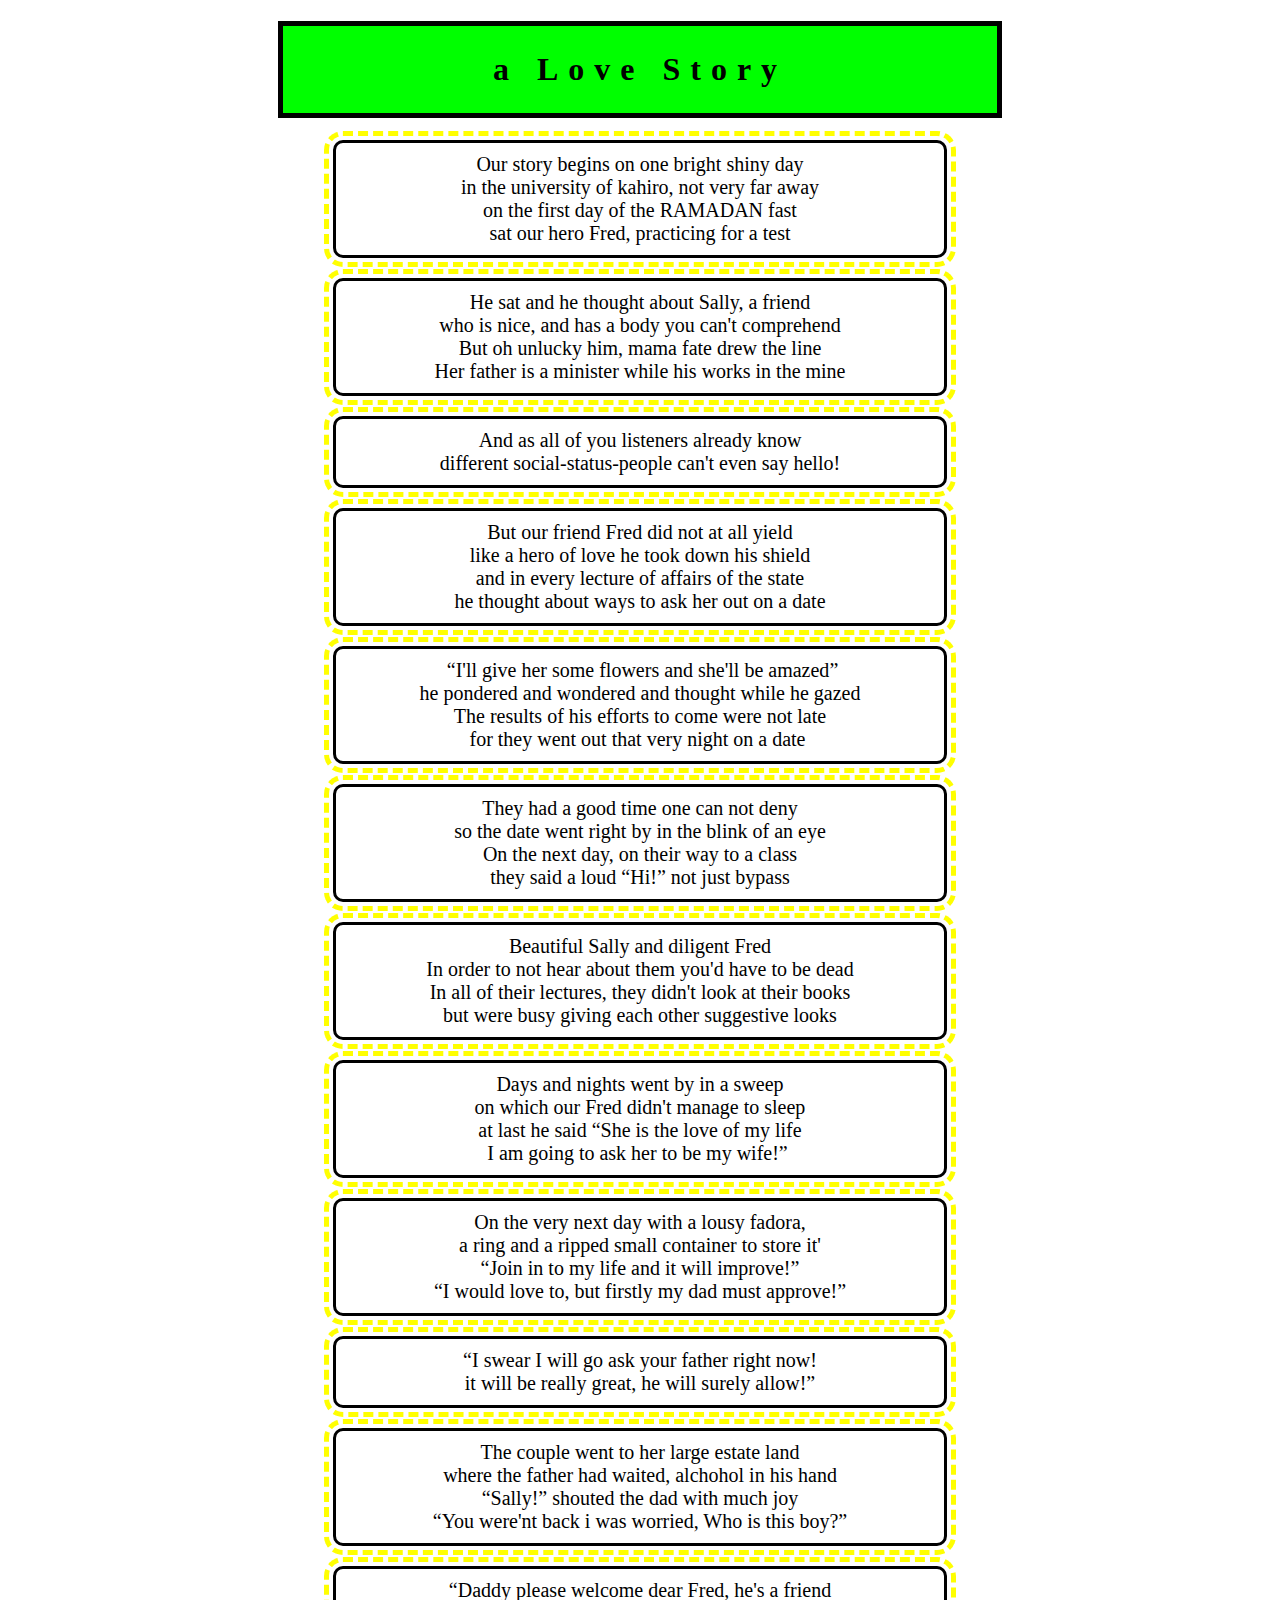
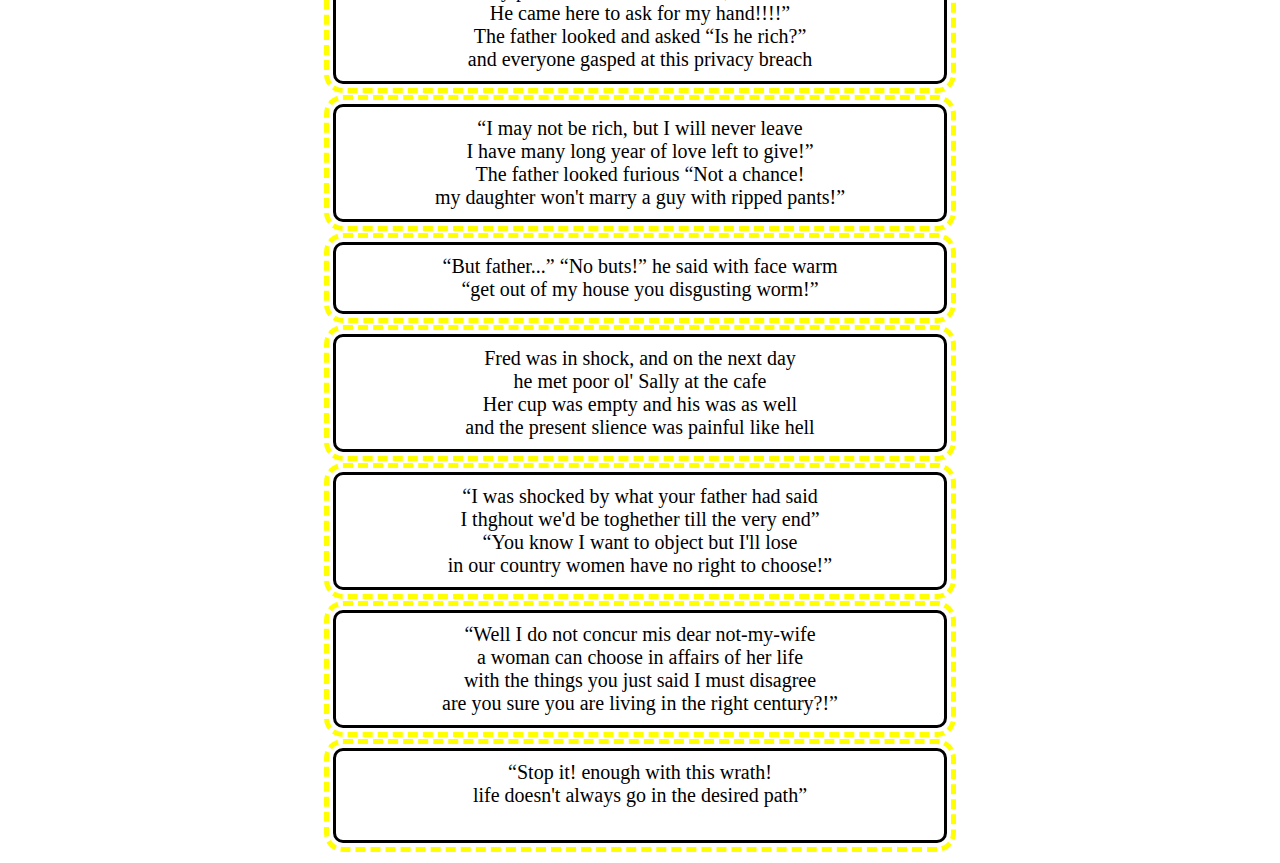
==== kisat_khub.html @ 0d476cb1 "Add files via upload" ====
﻿<!DOCTYPE html>

<html lang="en" xmlns="http://www.w3.org/1999/xhtml">

<head>
    <meta charset="utf-8" />
    <title>Kisat Khub</title>
	<link rel="stylesheet" href="myStyleSheet.css">
</head>
<body>

<h1 id="hello" class=c>
	a Love Story
</h1>

<pre>
Our story begins on one bright shiny day
in the university of kahiro, not very far away
on the first day of the RAMADAN fast
sat our hero Fred, practicing for a test
</pre>

<pre>
He sat and he thought about Sally, a friend
who is nice, and has a body you can't comprehend
But oh unlucky him, mama fate drew the line
Her father is a minister while his works in the mine
</pre>

<pre>
And as all of you listeners already know
different social-status-people can't even say hello!
</pre> 

<pre>
But our friend Fred did not at all yield
like a hero of love he took down his shield
and in every lecture of affairs of the state
he thought about ways to ask her out on a date
</pre>

<pre>
 <q>I'll give her some flowers and she'll be amazed</q>
he pondered and wondered and thought while he gazed
The results of his efforts to come were not late
for they went out that very night on a date 
</pre>

<pre>
They had a good time one can not deny
so the date went right by in the blink of an eye
On the next day, on their way to a class
they said a loud <q>Hi!</q> not just bypass
</pre>

<pre>
Beautiful Sally and diligent Fred
In order to not hear about them you'd have to be dead
In all of their lectures, they didn't look at their books
but were busy giving each other suggestive looks
</pre>

<pre>
Days and nights went by in a sweep
on which our Fred didn't manage to sleep
at last he said <q>She is the love of my life
I am going to ask her to be my wife!</q> 
</pre>

<pre>
On the very next day with a lousy fadora,
a ring and a ripped small container to store it'
<q>Join in to my life and it will improve!</q>
<q>I would love to, but firstly my dad must approve!</q>
</pre>

<pre>
<q>I swear I will go ask your father right now!
it will be really great, he will surely allow!</q>
</pre>

<pre>
The couple went to her large estate land
where the father had waited, alchohol in his hand
<q>Sally!</q> shouted the dad with much joy
<q>You were'nt back i was worried, Who is this boy?</q>
</pre>

<pre>
<q>Daddy please welcome dear Fred, he's a friend
He came here to ask for my hand!!!!</q>
The father looked and asked <q>Is he rich?</q>
and everyone gasped at this privacy breach
</pre>

<pre>
<q>I may not be rich, but I will never leave
I have many long year of love left to give!</q>
The father looked furious <q>Not a chance!
my daughter won't marry a guy with ripped pants!</q>
</pre>

<pre>
<q>But father...</q> <q>No buts!</q> he said with face warm
<q>get out of my house you disgusting worm!</q>
</pre>

<pre>
Fred was in shock, and on the next day
he met poor ol' Sally at the cafe
Her cup was empty and his was as well
and the present slience was painful like hell
</pre>

<pre>
<q>I was shocked by what your father had said
I thghout we'd be toghether till the very end</q>
<q>You know I want to object but I'll lose
in our country women have no right to choose!</q>
</pre>

<pre>
<q>Well I do not concur mis dear not-my-wife
a woman can choose in affairs of her life
with the things you just said I must disagree
are you sure you are living in the right century?!</q>
</pre>

<pre>
<q>Stop it! enough with this wrath!
life doesn't always go in the desired path</q>

</pre>

</body>
</html>
---- myStyleSheet.css ----
﻿	body {
		background-image: url("khub.png");
		background-size: cover;
		background-attachment: fixed;
		text-align: center;
	}

	#hello {
		background-color: rgb(0, 255, 0);
		margin-left: 270px;
		margin-right: 270px;
		border: 5px solid black;
		padding: 25px 0px 25px 0px;
		letter-spacing: 10px;
	}

	pre {
		margin-right: 325px;
		margin-left: 325px;
		padding: 10px;

		text-align: center;
		font-size: 20px;
		font-family: Aharoni;

		border: 3px solid black;
		border-radius: 10px;
		background-color: rgba(255, 255, 255, 0.5);

		outline: 5px dashed rgb(255, 255, 0);
		outline-offset: 4px;
	}
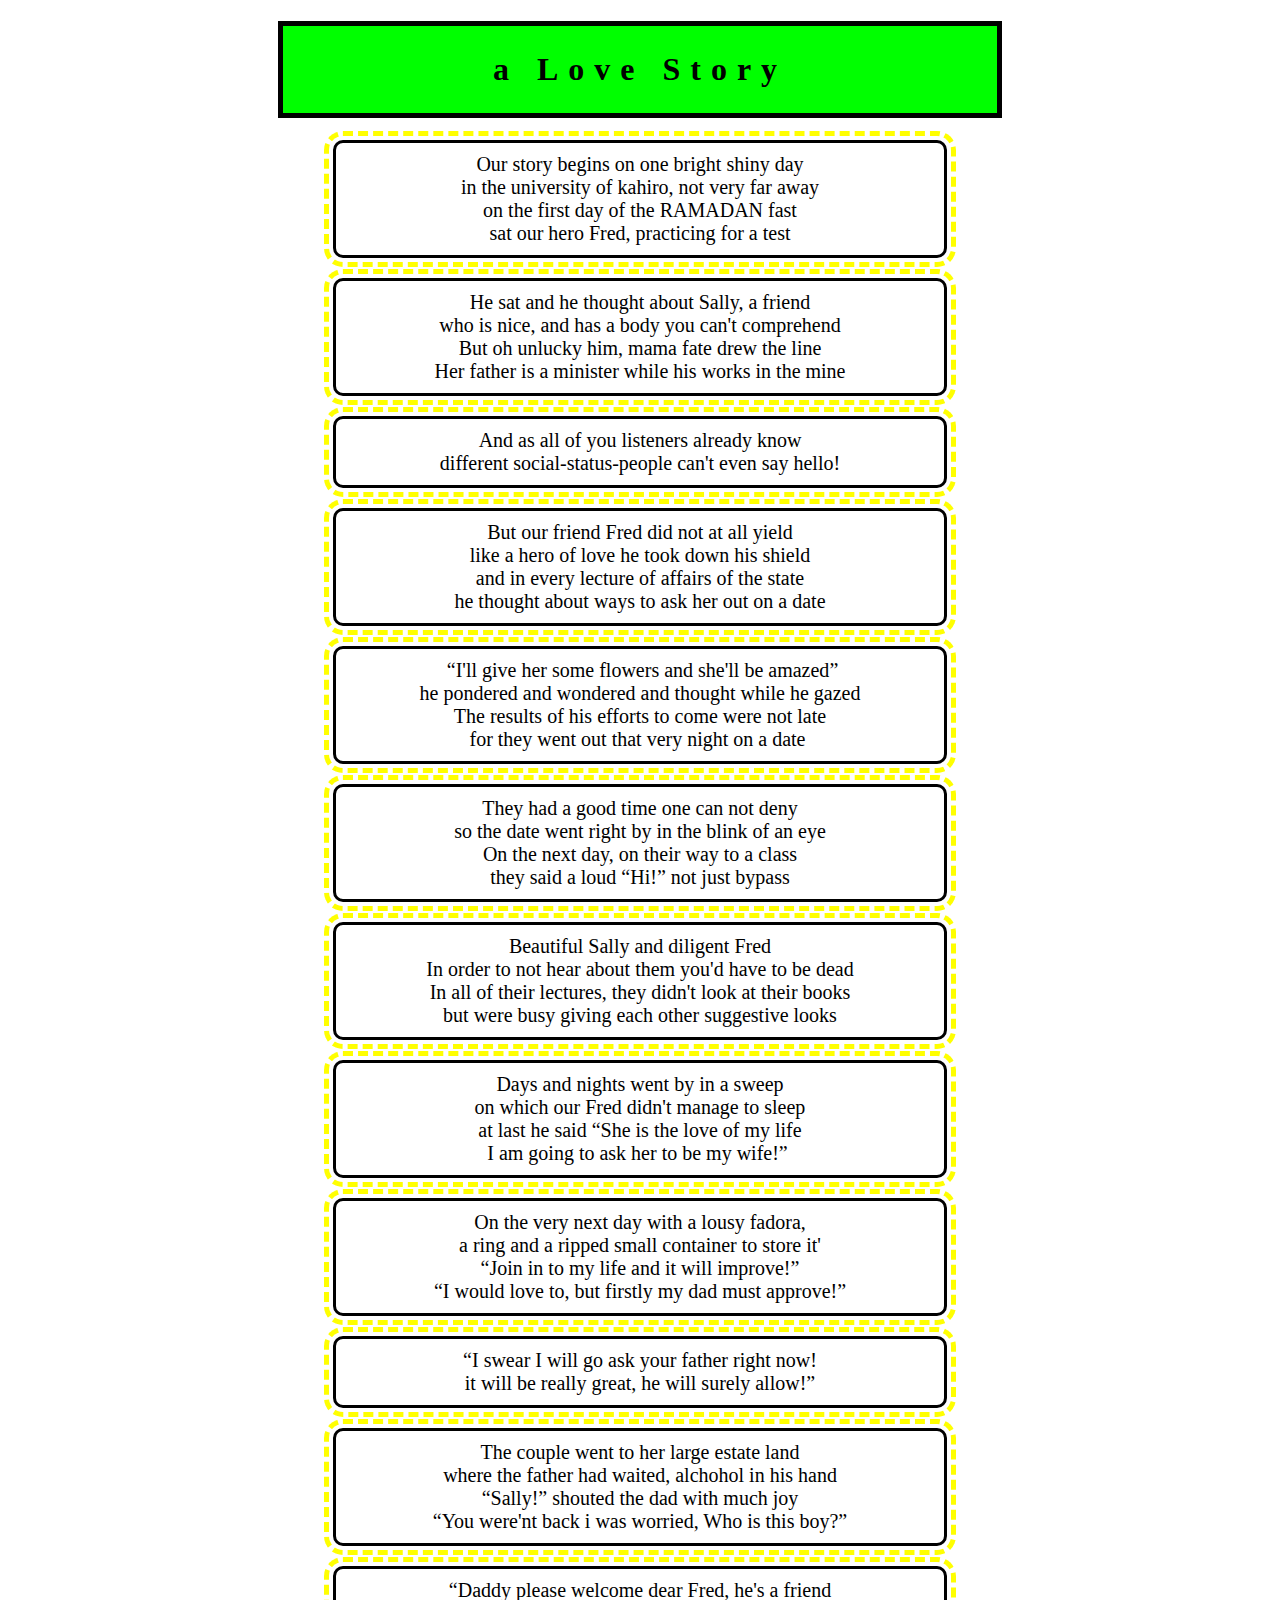
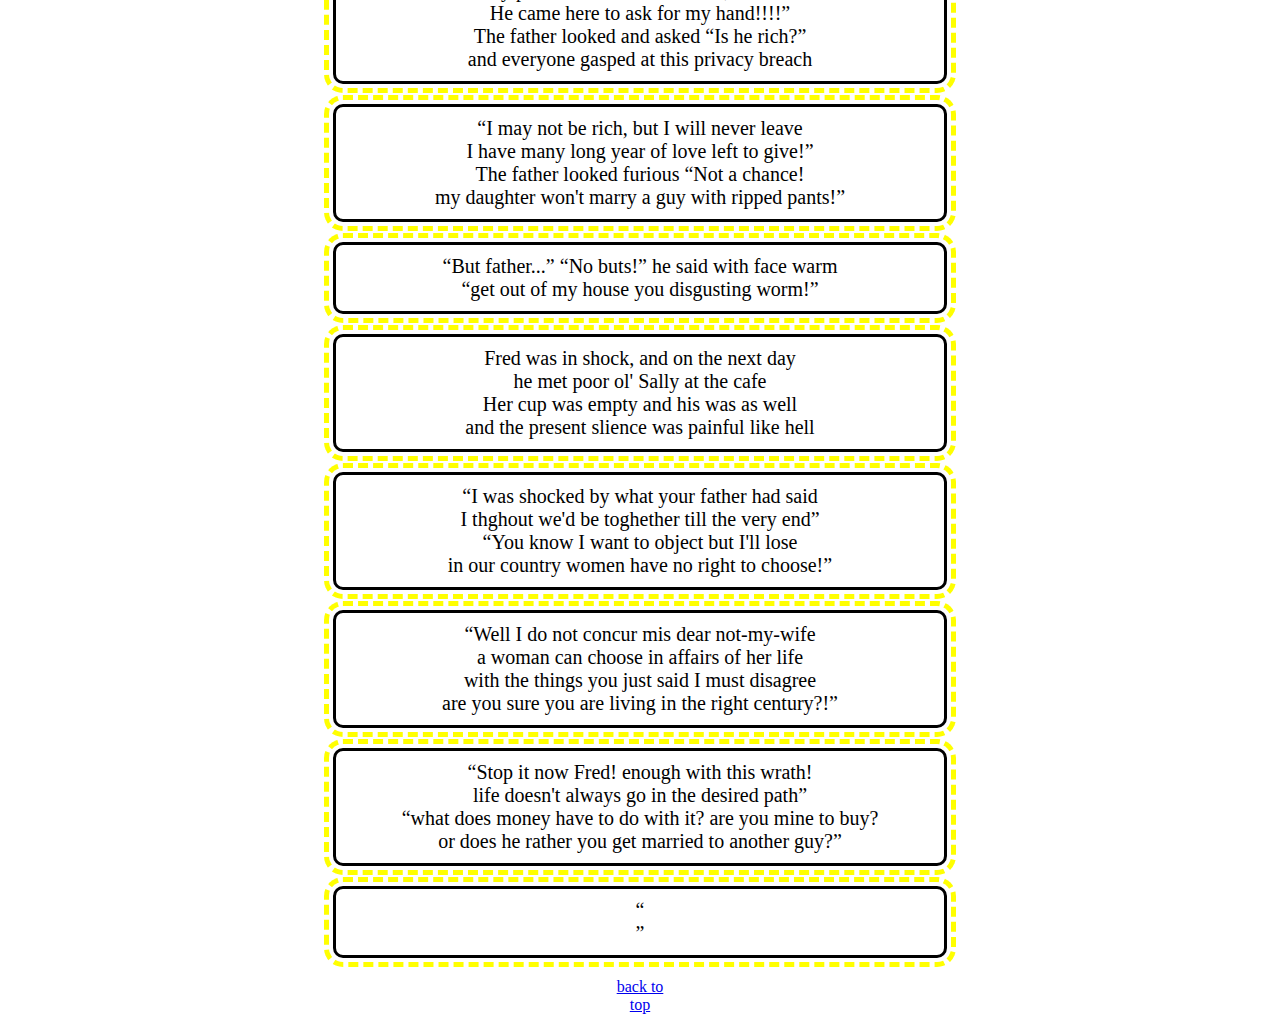
==== commit 12f5c7f3: "Update kisat_khub.html" ====
--- a/kisat_khub.html
+++ b/kisat_khub.html
@@ -1,4 +1,4 @@
-﻿<!DOCTYPE html>
+<!DOCTYPE html>
 
 <html lang="en" xmlns="http://www.w3.org/1999/xhtml">
 
@@ -127,10 +127,17 @@
 </pre>
 
 <pre>
-<q>Stop it! enough with this wrath!
+<q>Stop it now Fred! enough with this wrath!
 life doesn't always go in the desired path</q>
-
+<q>what does money have to do with it? are you mine to buy?
+or does he rather you get married to another guy?</q>
 </pre>
 
+<pre>
+<q>
+</pre>
+
+<a href=#hello>back to<br>top</a>
+
 </body>
-</html>+</html>
